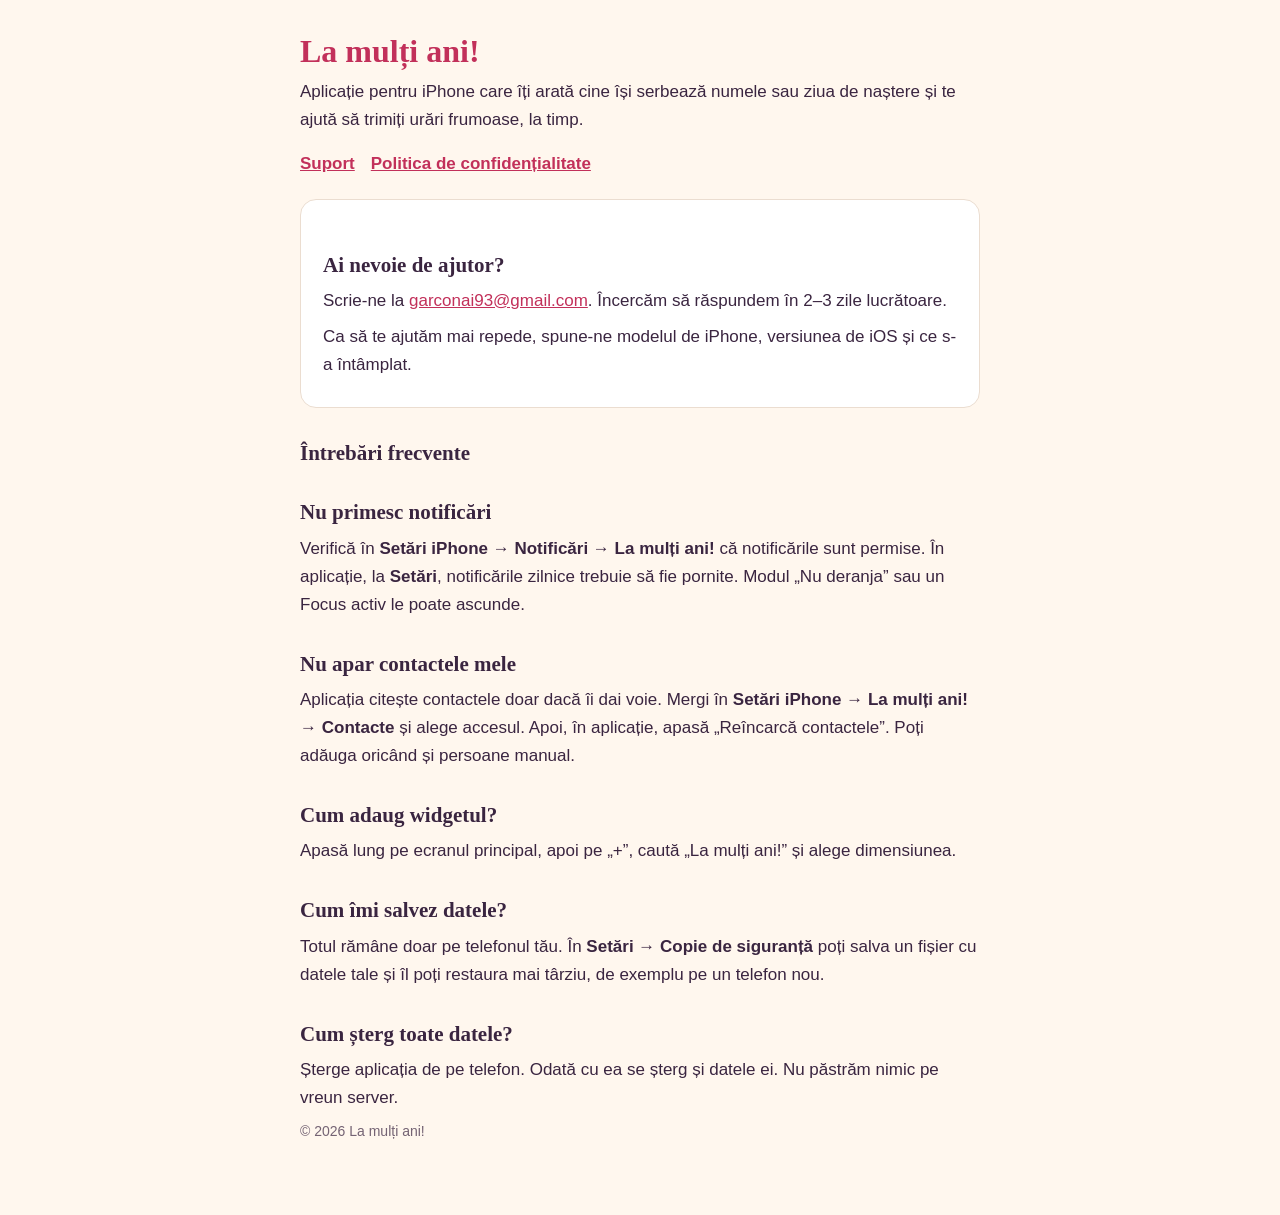
==== index.html @ 85b7d26b "Pagini de suport și politica de confidențialitate Co-Authored-By: Claude Sonnet 5.5 <noreply@anthrop" ====
<!DOCTYPE html>
<html lang="ro">
<head>
<meta charset="utf-8">
<meta name="viewport" content="width=device-width, initial-scale=1">
<title>La mulți ani! – Suport</title>
<link rel="stylesheet" href="style.css">
</head>
<body>
<main>
<h1>La mulți ani!</h1>
<p>Aplicație pentru iPhone care îți arată cine își serbează numele sau ziua de naștere și te ajută să trimiți urări frumoase, la timp.</p>
<nav><a href="index.html">Suport</a><a href="privacy.html">Politica de confidențialitate</a></nav>

<div class="card">
<h2>Ai nevoie de ajutor?</h2>
<p>Scrie-ne la <a href="mailto:garconai93@gmail.com">garconai93@gmail.com</a>. Încercăm să răspundem în 2–3 zile lucrătoare.</p>
<p>Ca să te ajutăm mai repede, spune-ne modelul de iPhone, versiunea de iOS și ce s-a întâmplat.</p>
</div>

<h2>Întrebări frecvente</h2>

<h2>Nu primesc notificări</h2>
<p>Verifică în <strong>Setări iPhone → Notificări → La mulți ani!</strong> că notificările sunt permise. În aplicație, la <strong>Setări</strong>, notificările zilnice trebuie să fie pornite. Modul „Nu deranja” sau un Focus activ le poate ascunde.</p>

<h2>Nu apar contactele mele</h2>
<p>Aplicația citește contactele doar dacă îi dai voie. Mergi în <strong>Setări iPhone → La mulți ani! → Contacte</strong> și alege accesul. Apoi, în aplicație, apasă „Reîncarcă contactele”. Poți adăuga oricând și persoane manual.</p>

<h2>Cum adaug widgetul?</h2>
<p>Apasă lung pe ecranul principal, apoi pe „+”, caută „La mulți ani!” și alege dimensiunea.</p>

<h2>Cum îmi salvez datele?</h2>
<p>Totul rămâne doar pe telefonul tău. În <strong>Setări → Copie de siguranță</strong> poți salva un fișier cu datele tale și îl poți restaura mai târziu, de exemplu pe un telefon nou.</p>

<h2>Cum șterg toate datele?</h2>
<p>Șterge aplicația de pe telefon. Odată cu ea se șterg și datele ei. Nu păstrăm nimic pe vreun server.</p>

<p class="muted">© 2026 La mulți ani!</p>
</main>
</body>
</html>
---- style.css ----
:root{--bg:#FFF7EE;--card:#fff;--text:#3A2540;--accent:#C2305A;--line:#EBDDD0}
*{box-sizing:border-box}
body{margin:0;background:var(--bg);color:var(--text);font:17px/1.65 -apple-system,BlinkMacSystemFont,"Segoe UI",Roboto,sans-serif}
main{max-width:720px;margin:0 auto;padding:32px 20px 64px}
h1{font:700 32px/1.2 Georgia,serif;color:var(--accent);margin:0 0 8px}
h2{font:700 21px/1.3 Georgia,serif;margin:32px 0 8px}
p,li{margin:8px 0}
a{color:var(--accent)}
.card{background:var(--card);border:1px solid var(--line);border-radius:16px;padding:20px 22px;margin:20px 0}
.muted{opacity:.7;font-size:14px}
nav{margin:16px 0 8px}
nav a{margin-right:16px;font-weight:600}
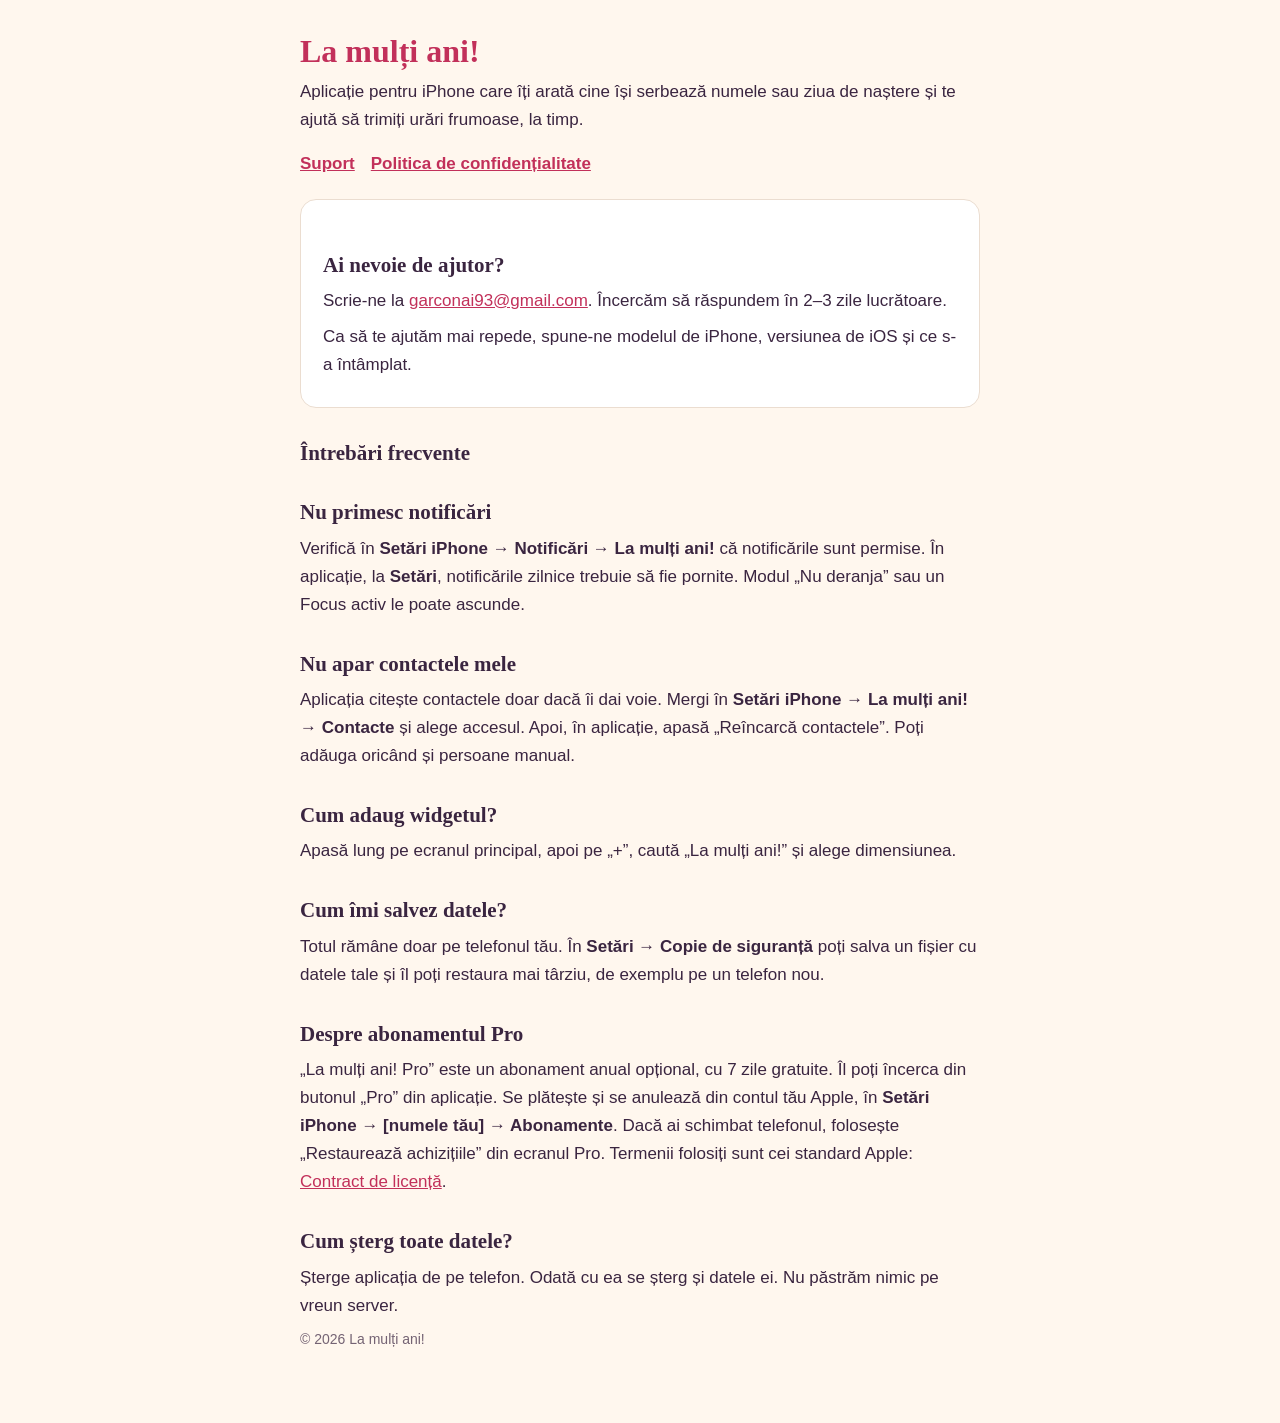
==== commit 7d78ce48: "Pagini: abonamentul Pro, fotografii și microfon Co-Authored-By: Claude Sonnet 5.5 <noreply@anthropic" ====
--- a/index.html
+++ b/index.html
@@ -32,6 +32,9 @@
 <h2>Cum îmi salvez datele?</h2>
 <p>Totul rămâne doar pe telefonul tău. În <strong>Setări → Copie de siguranță</strong> poți salva un fișier cu datele tale și îl poți restaura mai târziu, de exemplu pe un telefon nou.</p>
 
+<h2>Despre abonamentul Pro</h2>
+<p>„La mulți ani! Pro” este un abonament anual opțional, cu 7 zile gratuite. Îl poți încerca din butonul „Pro” din aplicație. Se plătește și se anulează din contul tău Apple, în <strong>Setări iPhone → [numele tău] → Abonamente</strong>. Dacă ai schimbat telefonul, folosește „Restaurează achizițiile” din ecranul Pro. Termenii folosiți sunt cei standard Apple: <a href="https://www.apple.com/legal/internet-services/itunes/dev/stdeula/">Contract de licență</a>.</p>
+
 <h2>Cum șterg toate datele?</h2>
 <p>Șterge aplicația de pe telefon. Odată cu ea se șterg și datele ei. Nu păstrăm nimic pe vreun server.</p>
 
